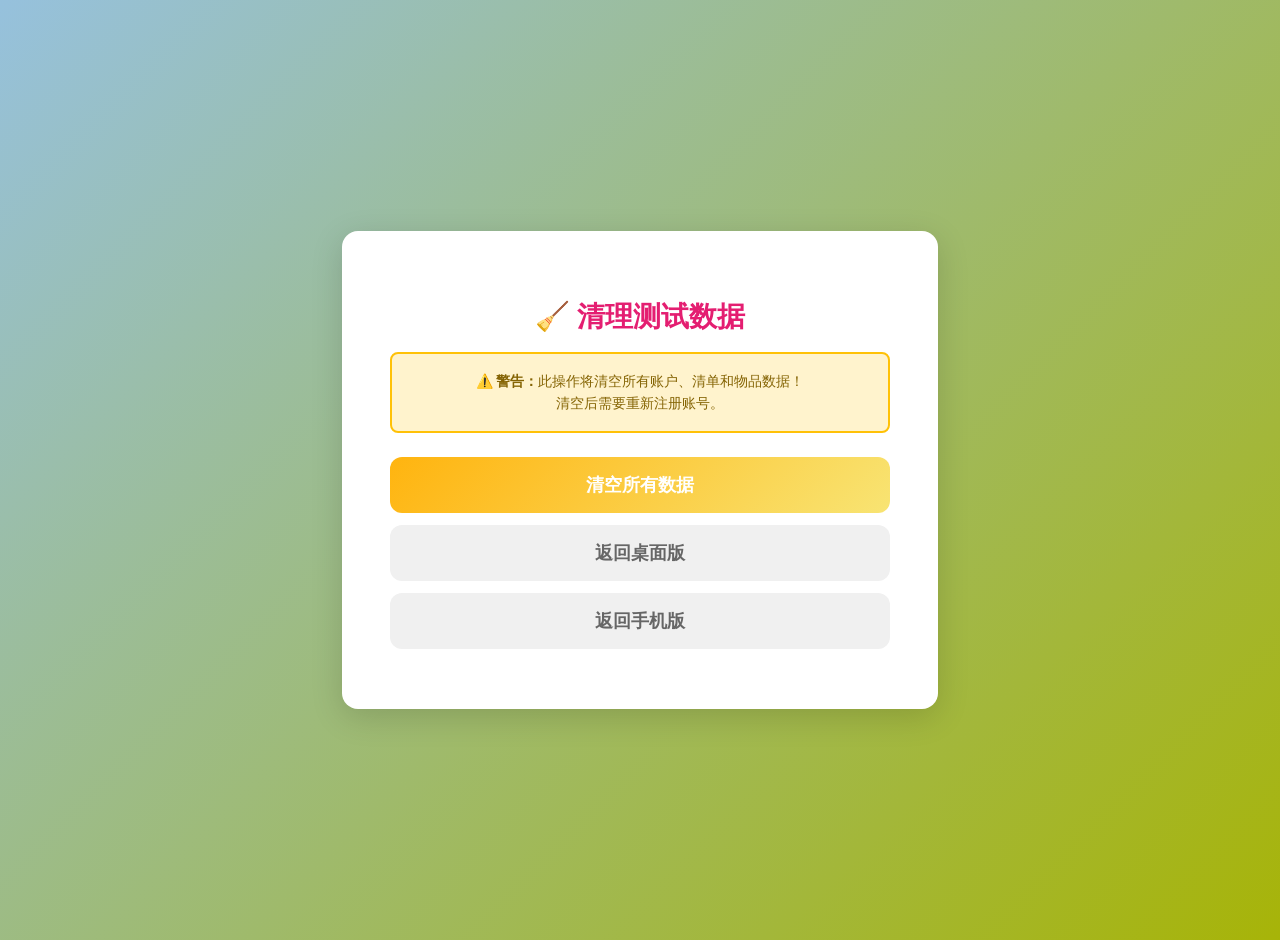
==== clear-data.html @ 0e904244 "fix: 修复账号记忆问题 & 添加数据清理工具 1. 修复账号注册问题：    - 加强用户名唯一性检查（不区分大小写）    - 注册后立即验证是否保存成功    - 添加控制台日志方便调试   " ====
<!DOCTYPE html>
<html lang="zh-CN">
<head>
    <meta charset="UTF-8">
    <meta name="viewport" content="width=device-width, initial-scale=1.0">
    <title>清理测试数据 - 旅行清单</title>
    <style>
        body {
            font-family: -apple-system, BlinkMacSystemFont, 'PingFang SC', sans-serif;
            display: flex;
            justify-content: center;
            align-items: center;
            min-height: 100vh;
            background: linear-gradient(135deg, #96c1dd 0%, #a7b408 100%);
            margin: 0;
            padding: 20px;
        }
        .container {
            background: white;
            border-radius: 16px;
            padding: 48px;
            max-width: 500px;
            width: 100%;
            box-shadow: 0 8px 32px rgba(0, 0, 0, 0.15);
            text-align: center;
        }
        h1 {
            font-size: 28px;
            color: #e41e71;
            margin-bottom: 16px;
        }
        .warning {
            background: #fff3cd;
            border: 2px solid #ffc107;
            border-radius: 8px;
            padding: 16px;
            margin-bottom: 24px;
            color: #856404;
            font-size: 14px;
            line-height: 1.6;
        }
        button {
            width: 100%;
            padding: 16px;
            background: linear-gradient(135deg, #ffb40f 0%, #f8e473 100%);
            color: white;
            border: none;
            border-radius: 12px;
            font-size: 18px;
            font-weight: 700;
            cursor: pointer;
            margin-bottom: 12px;
        }
        button:hover {
            opacity: 0.9;
        }
        button.secondary {
            background: #f0f0f0;
            color: #666;
        }
        #result {
            margin-top: 24px;
            padding: 16px;
            background: #f8f9fa;
            border-radius: 8px;
            font-size: 14px;
            line-height: 1.6;
            text-align: left;
            display: none;
        }
        #result.show {
            display: block;
        }
    </style>
</head>
<body>
    <div class="container">
        <h1>🧹 清理测试数据</h1>
        <div class="warning">
            ⚠️ <strong>警告：</strong>此操作将清空所有账户、清单和物品数据！<br>
            清空后需要重新注册账号。
        </div>
        <button onclick="clearAll()">清空所有数据</button>
        <button class="secondary" onclick="window.location.href='app.html'">返回桌面版</button>
        <button class="secondary" onclick="window.location.href='mobile.html'">返回手机版</button>
        <pre id="result"></pre>
    </div>

    <script>
        function clearAll() {
            if (!confirm('确定要清空所有数据吗？此操作不可恢复！')) {
                return;
            }
            
            const beforeData = {
                users: Object.keys(JSON.parse(localStorage.getItem('users') || '{}')),
                trips: JSON.parse(localStorage.getItem('trips') || '[]').length,
                items: JSON.parse(localStorage.getItem('items') || '[]').length
            };
            
            localStorage.clear();
            
            const result = document.getElementById('result');
            result.textContent = `✅ 数据已清空！

清理前统计：
- 用户账号：${beforeData.users.length} 个 (${beforeData.users.join(', ')})
- 旅行清单：${beforeData.trips} 个
- 物品记录：${beforeData.items} 条

请刷新页面重新注册。`;
            result.classList.add('show');
        }
    </script>
</body>
</html>
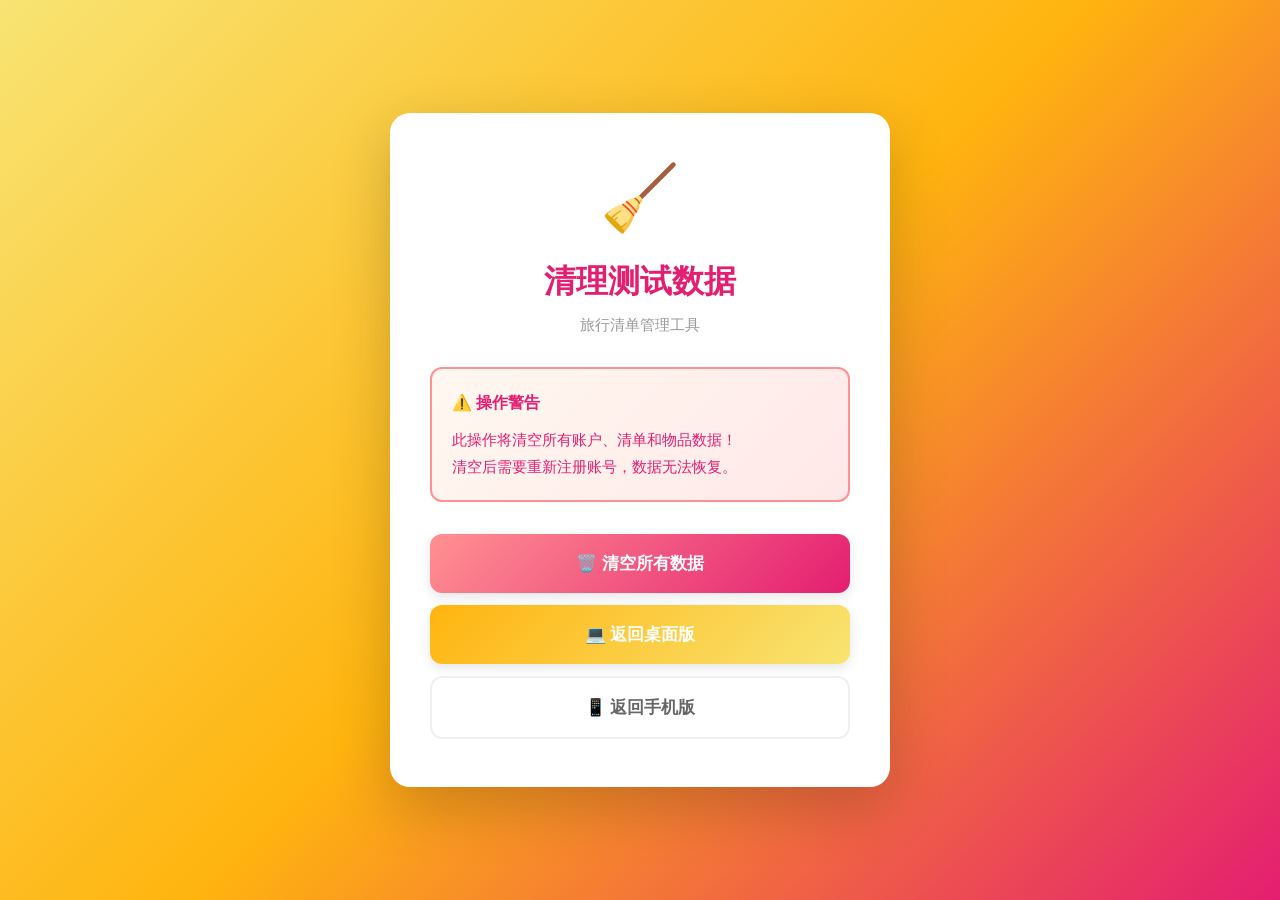
==== commit 60ce3b68: "style: 重新设计清理工具页面 改进： - 渐变背景：黄→橙→玫红（使用配色组） - 优化按钮大小和间距 - 添加图标动画（弹跳效果） - 三种按钮风格：危险、主要、次要 - 优化警告框设计（渐变" ====
--- a/clear-data.html
+++ b/clear-data.html
@@ -5,85 +5,195 @@
     <meta name="viewport" content="width=device-width, initial-scale=1.0">
     <title>清理测试数据 - 旅行清单</title>
     <style>
+        * {
+            margin: 0;
+            padding: 0;
+            box-sizing: border-box;
+        }
+
         body {
             font-family: -apple-system, BlinkMacSystemFont, 'PingFang SC', sans-serif;
             display: flex;
             justify-content: center;
             align-items: center;
             min-height: 100vh;
-            background: linear-gradient(135deg, #96c1dd 0%, #a7b408 100%);
+            background: linear-gradient(135deg, #f8e473 0%, #ffb40f 50%, #e41e71 100%);
             margin: 0;
             padding: 20px;
         }
+
         .container {
             background: white;
-            border-radius: 16px;
-            padding: 48px;
+            border-radius: 20px;
+            padding: 48px 40px;
             max-width: 500px;
             width: 100%;
-            box-shadow: 0 8px 32px rgba(0, 0, 0, 0.15);
+            box-shadow: 0 20px 60px rgba(0, 0, 0, 0.2);
+        }
+
+        .icon {
             text-align: center;
-        }
+            font-size: 64px;
+            margin-bottom: 24px;
+            animation: bounce 2s infinite;
+        }
+
+        @keyframes bounce {
+            0%, 100% { transform: translateY(0); }
+            50% { transform: translateY(-10px); }
+        }
+
         h1 {
-            font-size: 28px;
+            font-size: 32px;
             color: #e41e71;
-            margin-bottom: 16px;
-        }
+            margin-bottom: 12px;
+            text-align: center;
+            font-weight: 700;
+        }
+
+        .subtitle {
+            text-align: center;
+            color: #999;
+            font-size: 15px;
+            margin-bottom: 32px;
+        }
+
         .warning {
-            background: #fff3cd;
-            border: 2px solid #ffc107;
-            border-radius: 8px;
-            padding: 16px;
-            margin-bottom: 24px;
-            color: #856404;
-            font-size: 14px;
-            line-height: 1.6;
-        }
+            background: linear-gradient(135deg, #fff8f0 0%, #ffe8e8 100%);
+            border: 2px solid #ff9191;
+            border-radius: 12px;
+            padding: 20px;
+            margin-bottom: 32px;
+            color: #e41e71;
+            font-size: 15px;
+            line-height: 1.8;
+            font-weight: 500;
+        }
+
+        .warning strong {
+            font-size: 16px;
+            display: block;
+            margin-bottom: 8px;
+        }
+
+        .buttons {
+            display: flex;
+            flex-direction: column;
+            gap: 12px;
+        }
+
         button {
             width: 100%;
-            padding: 16px;
+            padding: 18px;
+            border: none;
+            border-radius: 12px;
+            font-size: 17px;
+            font-weight: 700;
+            cursor: pointer;
+            transition: all 0.3s ease;
+            box-shadow: 0 4px 12px rgba(0, 0, 0, 0.1);
+        }
+
+        button:active {
+            transform: translateY(2px);
+            box-shadow: 0 2px 6px rgba(0, 0, 0, 0.1);
+        }
+
+        button.danger {
+            background: linear-gradient(135deg, #ff9191 0%, #e41e71 100%);
+            color: white;
+        }
+
+        button.danger:hover {
+            background: linear-gradient(135deg, #e41e71 0%, #ff9191 100%);
+        }
+
+        button.primary {
             background: linear-gradient(135deg, #ffb40f 0%, #f8e473 100%);
             color: white;
-            border: none;
+        }
+
+        button.primary:hover {
+            background: linear-gradient(135deg, #f8e473 0%, #ffb40f 100%);
+        }
+
+        button.secondary {
+            background: white;
+            color: #666;
+            border: 2px solid #f0f0f0;
+            box-shadow: none;
+        }
+
+        button.secondary:hover {
+            background: #f8f9fa;
+            border-color: #e0e0e0;
+        }
+
+        #result {
+            margin-top: 32px;
+            padding: 24px;
+            background: linear-gradient(135deg, #f8f9fa 0%, #e8f5e9 100%);
             border-radius: 12px;
-            font-size: 18px;
-            font-weight: 700;
-            cursor: pointer;
-            margin-bottom: 12px;
-        }
-        button:hover {
-            opacity: 0.9;
-        }
-        button.secondary {
-            background: #f0f0f0;
-            color: #666;
-        }
-        #result {
-            margin-top: 24px;
-            padding: 16px;
-            background: #f8f9fa;
-            border-radius: 8px;
             font-size: 14px;
-            line-height: 1.6;
+            line-height: 1.8;
             text-align: left;
+            color: #333;
             display: none;
-        }
+            white-space: pre-wrap;
+            font-family: 'SF Mono', 'Monaco', 'Consolas', monospace;
+        }
+
         #result.show {
             display: block;
+            animation: slideIn 0.3s ease;
+        }
+
+        @keyframes slideIn {
+            from {
+                opacity: 0;
+                transform: translateY(-10px);
+            }
+            to {
+                opacity: 1;
+                transform: translateY(0);
+            }
+        }
+
+        @media (max-width: 600px) {
+            .container {
+                padding: 32px 24px;
+            }
+
+            h1 {
+                font-size: 26px;
+            }
+
+            button {
+                padding: 16px;
+                font-size: 16px;
+            }
         }
     </style>
 </head>
 <body>
     <div class="container">
-        <h1>🧹 清理测试数据</h1>
+        <div class="icon">🧹</div>
+        <h1>清理测试数据</h1>
+        <div class="subtitle">旅行清单管理工具</div>
+        
         <div class="warning">
-            ⚠️ <strong>警告：</strong>此操作将清空所有账户、清单和物品数据！<br>
-            清空后需要重新注册账号。
+            <strong>⚠️ 操作警告</strong>
+            此操作将清空所有账户、清单和物品数据！<br>
+            清空后需要重新注册账号，数据无法恢复。
         </div>
-        <button onclick="clearAll()">清空所有数据</button>
-        <button class="secondary" onclick="window.location.href='app.html'">返回桌面版</button>
-        <button class="secondary" onclick="window.location.href='mobile.html'">返回手机版</button>
-        <pre id="result"></pre>
+
+        <div class="buttons">
+            <button class="danger" onclick="clearAll()">🗑️ 清空所有数据</button>
+            <button class="primary" onclick="window.location.href='app.html'">💻 返回桌面版</button>
+            <button class="secondary" onclick="window.location.href='mobile.html'">📱 返回手机版</button>
+        </div>
+
+        <div id="result"></div>
     </div>
 
     <script>
@@ -104,12 +214,19 @@
             result.textContent = `✅ 数据已清空！
 
 清理前统计：
-- 用户账号：${beforeData.users.length} 个 (${beforeData.users.join(', ')})
+- 用户账号：${beforeData.users.length} 个 ${beforeData.users.length > 0 ? '(' + beforeData.users.join(', ') + ')' : ''}
 - 旅行清单：${beforeData.trips} 个
 - 物品记录：${beforeData.items} 条
 
 请刷新页面重新注册。`;
             result.classList.add('show');
+            
+            // 3秒后自动跳转到登录页
+            setTimeout(() => {
+                if (confirm('数据已清空！是否跳转到登录页？')) {
+                    window.location.href = 'app.html';
+                }
+            }, 3000);
         }
     </script>
 </body>
